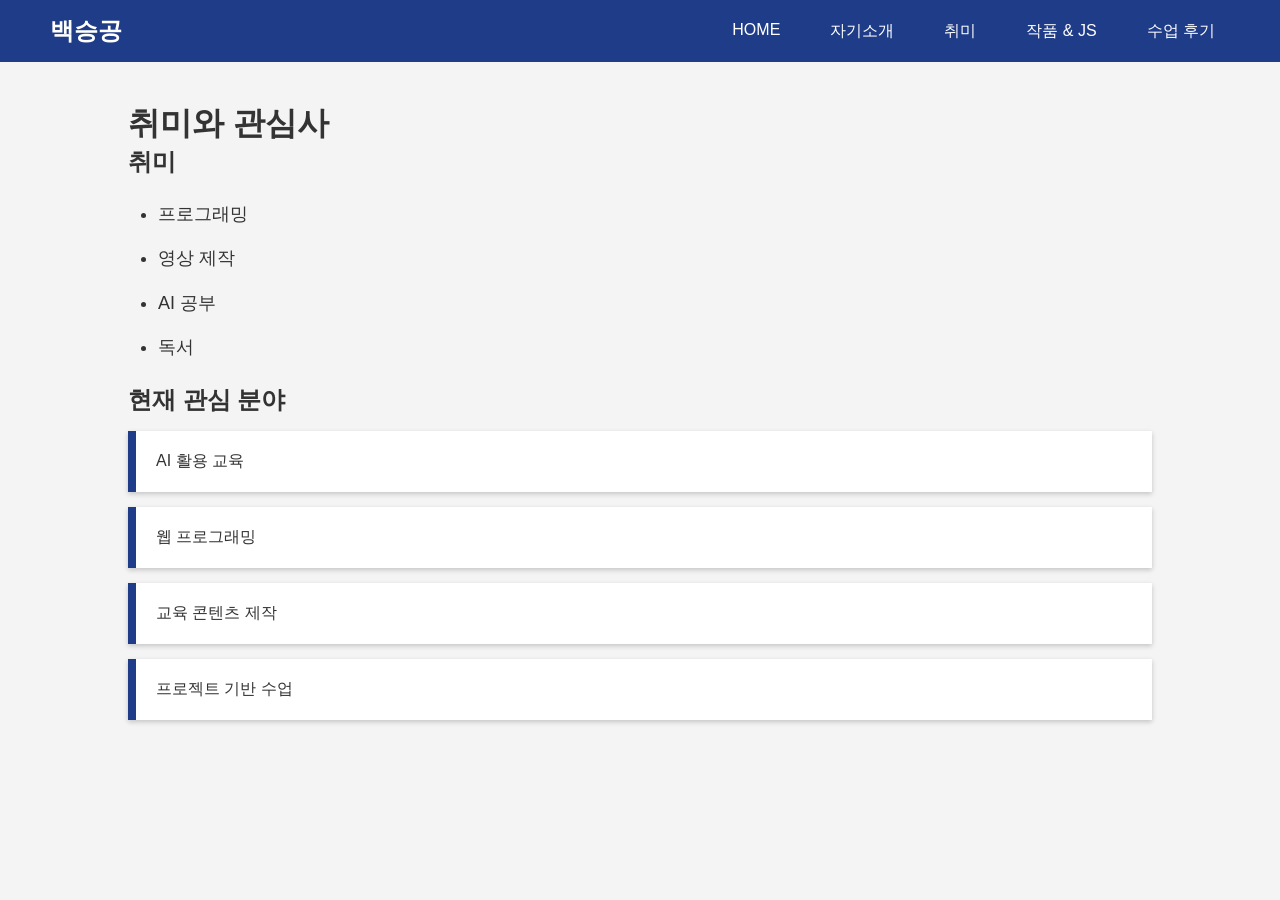
==== hobby.html @ 89ccd2b5 "Add files via upload" ====
<!DOCTYPE html>
<html lang="ko">
<head>
<meta charset="UTF-8">
<title>취미와 관심사</title>
<link rel="stylesheet" href="style.css">
</head>

<body>

<nav>
<div class="logo">백승공</div>

<ul>
<li><a href="index.html">HOME</a></li>
<li><a href="about.html">자기소개</a></li>
<li><a href="hobby.html">취미</a></li>
<li><a href="project.html">작품 & JS</a></li>
        <li><a href="webprogramming.html">수업 후기</a></li>
</ul>
</nav>

<div class="container">

<h1>취미와 관심사</h1>

<h2>취미</h2>

<ul>

<li>프로그래밍</li>
<li>영상 제작</li>
<li>AI 공부</li>
<li>독서</li>

</ul>

<h2>현재 관심 분야</h2>

<div class="card">
AI 활용 교육
</div>

<div class="card">
웹 프로그래밍
</div>

<div class="card">
교육 콘텐츠 제작
</div>

<div class="card">
프로젝트 기반 수업
</div>

</div>

</body>
</html>
---- style.css ----
*{
    margin:0;
    padding:0;
    box-sizing:border-box;
    font-family:Arial;
}

body{
    background:#f4f4f4;
    color:#333;
}

nav{
    display:flex;
    justify-content:space-between;
    align-items:center;

    background:#1f3c88;
    color:white;

    padding:15px 50px;
}

.logo{
    font-size:24px;
    font-weight:bold;
}

nav ul{
    list-style:none;
    display:flex;
}

nav li{
    margin-left:20px;
}

nav a{
    color:white;
    text-decoration:none;
    padding:8px 15px;
    border-radius:5px;
}

nav a:hover{
    background:white;
    color:#1f3c88;
}

.hero{
    text-align:center;
    padding:100px 20px;
}

.hero h1{
    font-size:42px;
    margin-bottom:20px;
}

.hero p{
    font-size:20px;
    margin-bottom:30px;
}

button{

    padding:10px 20px;

    background:#1f3c88;

    color:white;

    border:none;

    cursor:pointer;

    border-radius:5px;

}

button:hover{

    background:#2f54c0;

}

.container{

    width:80%;

    margin:40px auto;

}

.container ul{
    margin:20px 0;
    padding-left:30px;
}

.container ul li{
    margin:12px 0;
    font-size:18px;
    line-height:1.8;
}

table{

    width:100%;

    border-collapse:collapse;

    margin:20px 0;

}

table,th,td{

    border:1px solid #aaa;

}

th,td{

    padding:12px;

}

.card{

    background:white;

    padding:20px;

    margin:15px 0;

    border-left:8px solid #1f3c88;

    box-shadow:0 2px 5px rgba(0,0,0,.2);

}

.profile-image{
    margin-top:30px;
    text-align:center;
}

.profile-image img{
    width:500px;
    height:auto;
    border-radius:15px;
    box-shadow:0 4px 10px rgba(0,0,0,0.3);
    transition:0.3s;
}

.profile-image img:hover{
    transform:scale(1.05);
}
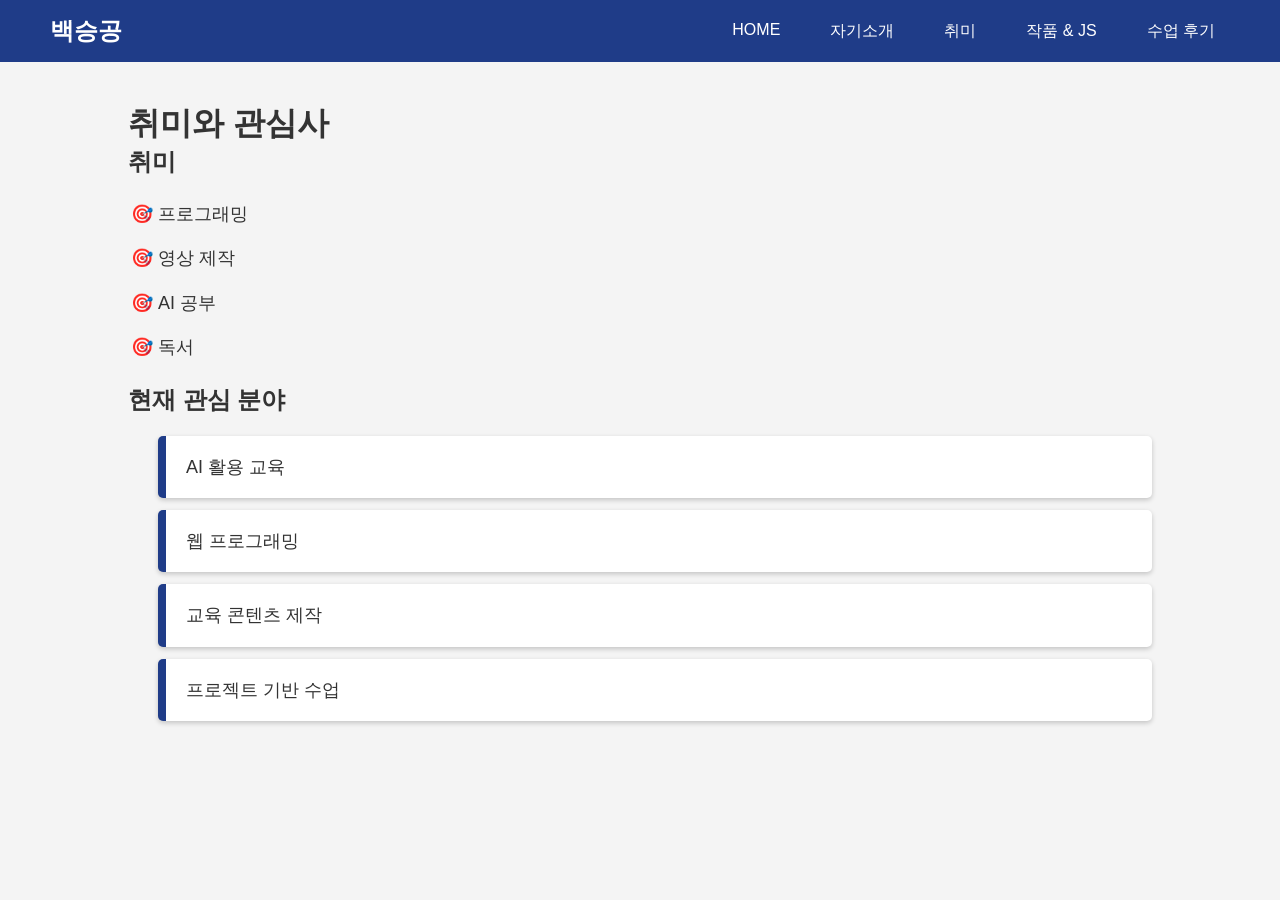
==== commit c4989923: "Update hobby.html" ====
--- a/hobby.html
+++ b/hobby.html
@@ -26,34 +26,23 @@
 
 <h2>취미</h2>
 
-<ul>
-
-<li>프로그래밍</li>
-<li>영상 제작</li>
-<li>AI 공부</li>
-<li>독서</li>
-
+<ul class="hobby-list">
+    <li>프로그래밍</li>
+    <li>영상 제작</li>
+    <li>AI 공부</li>
+    <li>독서</li>
 </ul>
 
 <h2>현재 관심 분야</h2>
 
-<div class="card">
-AI 활용 교육
-</div>
-
-<div class="card">
-웹 프로그래밍
-</div>
-
-<div class="card">
-교육 콘텐츠 제작
-</div>
-
-<div class="card">
-프로젝트 기반 수업
-</div>
+<ul class="interest-list">
+    <li>AI 활용 교육</li>
+    <li>웹 프로그래밍</li>
+    <li>교육 콘텐츠 제작</li>
+    <li>프로젝트 기반 수업</li>
+</ul>
 
 </div>
 
 </body>
-</html>+</html>
--- a/style.css
+++ b/style.css
@@ -154,4 +154,57 @@
 
 .profile-image img:hover{
     transform:scale(1.05);
-}+}
+
+.media-box {
+    width: 800px;
+    margin: 20px 0px;
+    text-align: center;
+}
+
+.media-box label {
+    display: block;
+    margin-bottom: 10px;
+    font-weight: bold;
+}
+
+.media-box video {
+    width: 100%;
+    border-radius: 10px;
+}
+
+/* 취미 */
+.hobby-list{
+    list-style: "🎯 ";
+    padding-left:30px;
+}
+
+.hobby-list li{
+    margin:10px 0;
+    font-size:18px;
+    color:#333;
+}
+
+
+/* 관심 분야 */
+.interest-list{
+    list-style:none;
+    padding:0;
+    margin-top:20px;
+}
+
+.interest-list li{
+    background:#fff;
+    border-left:8px solid #1f3c88;
+    padding:15px 20px;
+    margin:15px 0;
+    box-shadow:0 2px 5px rgba(0,0,0,.2);
+    border-radius:5px;
+    transition:.3s;
+}
+
+.interest-list li:hover{
+    background:#1f3c88;
+    color:white;
+    transform:translateX(8px);
+}
